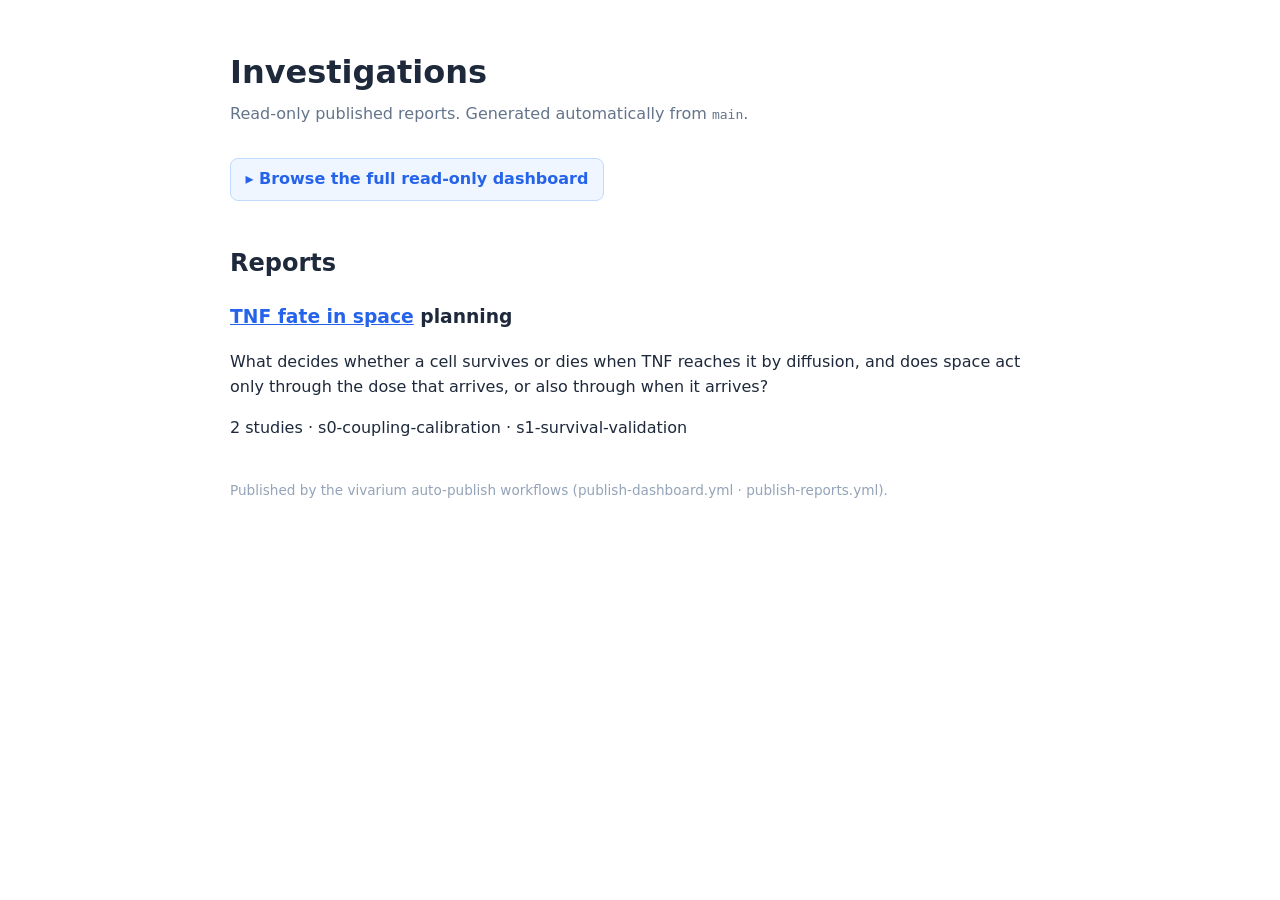
==== index.html @ 8ae87ec7 "gh-pages: republish investigation reports + landing list (automated, a136ba9)" ====
<!DOCTYPE html>
<!--
  gh-pages landing page (seeded by .github/workflows/publish-reports.yml on the
  first publish). The investigation list between the auto-investigations markers
  is regenerated automatically by scripts/inject_index_fragment.py — do not edit
  that block by hand. Everything else is yours to customise.
-->
<html lang="en">
<head>
<meta charset="utf-8">
<meta name="viewport" content="width=device-width, initial-scale=1">
<title>Investigations</title>
<style>
  body { font-family: system-ui, -apple-system, sans-serif; max-width: 820px;
         margin: 3rem auto; padding: 0 1.25rem; color: #1e293b; line-height: 1.55; }
  h1 { margin-bottom: .25rem; }
  .sub { color: #64748b; margin-top: 0; }
  a { color: #2563eb; }
  .dash { display: inline-block; margin: 1rem 0 1.5rem; padding: .5rem .9rem;
          background: #eff6ff; border: 1px solid #bfdbfe; border-radius: 8px;
          text-decoration: none; font-weight: 600; }
  ul { padding-left: 1.1rem; }
  li { margin: .35rem 0; }
  .empty { color: #94a3b8; font-style: italic; }
  footer { margin-top: 2.5rem; color: #94a3b8; font-size: .85em; }
</style>
</head>
<body>
<h1>Investigations</h1>
<p class="sub">Read-only published reports. Generated automatically from <code>main</code>.</p>

<a class="dash" href="dashboard/">▸ Browse the full read-only dashboard</a>

<h2>Reports</h2>
<!-- BEGIN auto-investigations -->
<div class="invest">
  <h3><a href="investigations/tnf-fate-in-space.html">TNF fate in space</a>
      <span class="pill planning">planning</span></h3>
  <p>What decides whether a cell survives or dies when TNF reaches it by diffusion, and does space act only through the dose that arrives, or also through when it arrives?</p>
  <p class="meta">2 studies · s0-coupling-calibration · s1-survival-validation</p>
</div>
<!-- END auto-investigations -->

<footer>Published by the vivarium auto-publish workflows (publish-dashboard.yml · publish-reports.yml).</footer>
</body>
</html>
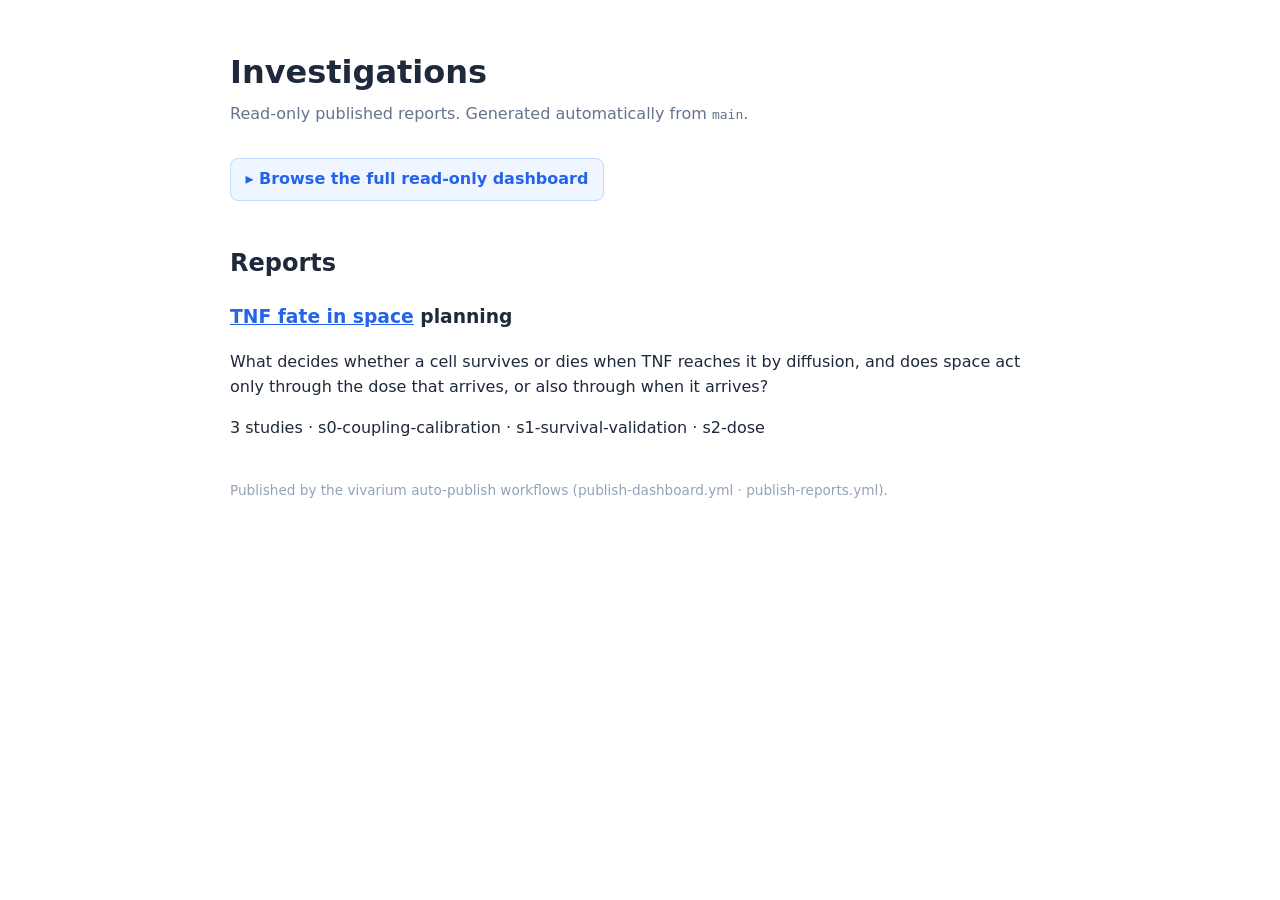
==== commit ff3eeb63: "gh-pages: republish investigation reports + landing list (automated, 6001f96)" ====
--- a/index.html
+++ b/index.html
@@ -37,7 +37,7 @@
   <h3><a href="investigations/tnf-fate-in-space.html">TNF fate in space</a>
       <span class="pill planning">planning</span></h3>
   <p>What decides whether a cell survives or dies when TNF reaches it by diffusion, and does space act only through the dose that arrives, or also through when it arrives?</p>
-  <p class="meta">2 studies · s0-coupling-calibration · s1-survival-validation</p>
+  <p class="meta">3 studies · s0-coupling-calibration · s1-survival-validation · s2-dose</p>
 </div>
 <!-- END auto-investigations -->
 
